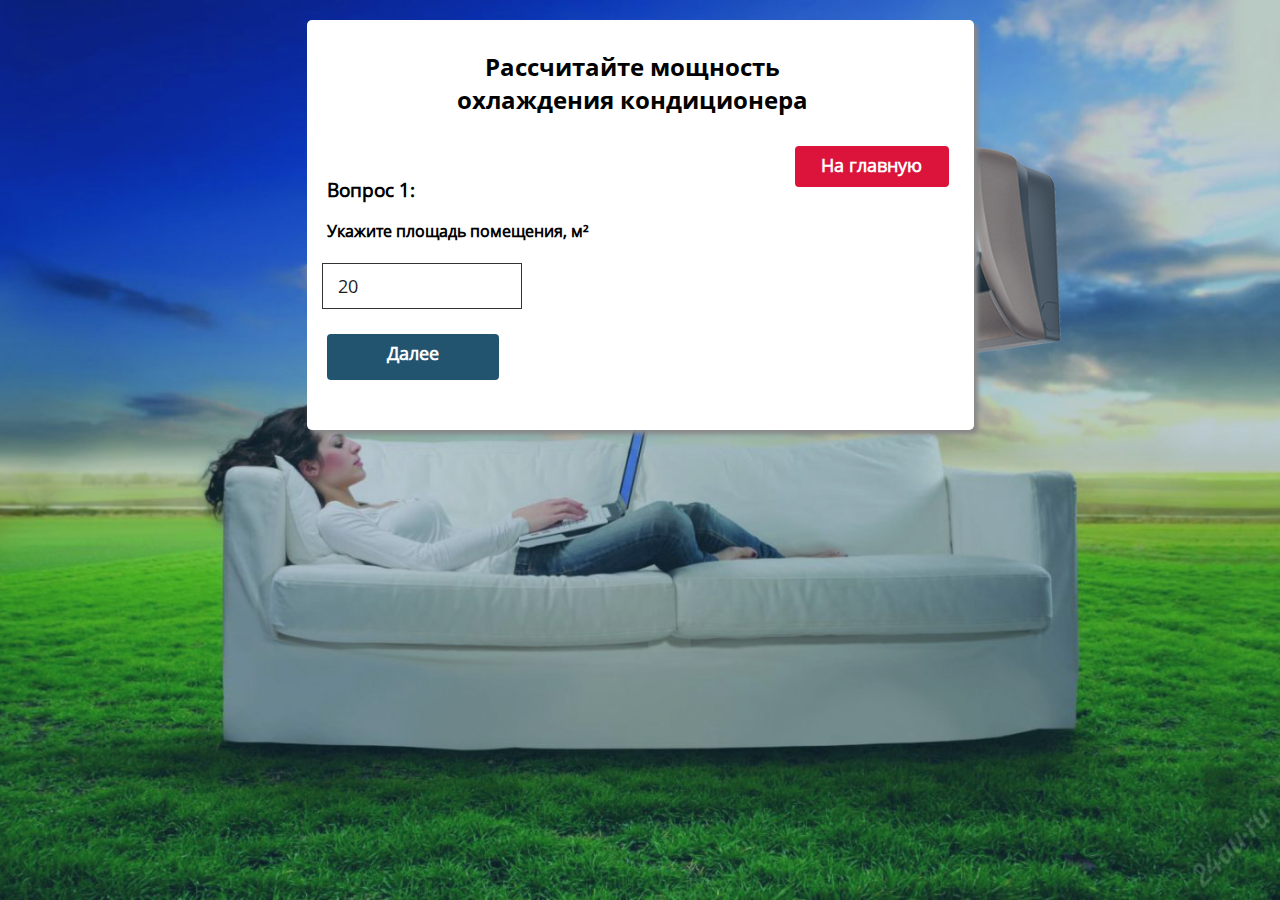
==== test.html @ 29655a81 "final" ====
<!DOCTYPE html>
<html lang="ru" >
<meta charset="utf-8">
  <title>Home Climate - бесшумные кондиционеры</title>
  <meta name="description" content="Home Climate - бесшумные кондиционеры">
  <meta name="keywords" content="Home Climate, бесшумные кондиционеры от ведущих производителей, AUX, Heier, продажа и установка в г. Находка и Находкинском районе, кондиционеры лоукост, медиум и премиум класса">
  <meta http-equiv="X-UA-Compatible" content="IE=edge">
  <meta name="viewport" content="width=device-width, initial-scale=1.0">
  <link rel="shortcut icon" href="favicon.png">  
<link rel="stylesheet" href="css/quizz.css">  

	</head>
	<body>
    <div class="header-overlay"></div>
		<div id='container'>
			<div id='title'>
				<h2 class="countpower">Рассчитайте мощность <br> охлаждения кондиционера</h2>
        <a class="back_btn" href="index.html">На главную</a>
			</div>
   			<br/>
  			<div id='quiz'></div>
        <div id="result"></div>
        <div id="range"></div>
    		<div class='button' id='next'><a href='#'>Далее</a></div>
    		<div class='button' id='prev'><a href='#'>Назад</a></div>
    		<div class='button' id='start'> <a href='#'>Сначала</a></div>
    	</div>
    	
  <script src="libs/jquery/jquery-2.1.3.min.js" ></script>
 <script  src="js/oldcalc.js" ></script>
</body>
</html>
---- css/quizz.css ----
@font-face {
    font-family: "Open Sans Regular";
    src: url("../fonts/OpenSansRegular.eot");
    src: url('../fonts/OpenSans.eot?#iefix') format('embeddedopentype'),  url("../fonts/OpenSansRegular.woff") format("woff"),  url("../fonts/OpenSansRegular.ttf") format("truetype");
    font-style: normal;
    font-weight: normal;
}
@font-face {
    font-family: "Open Sans Bold";
    src: url("../fonts/OpenSansBold.eot");
    src: url('../fonts/OpenSansBold.eot?#iefix') format('embeddedopentype'),  url("../fonts/OpenSansBold.woff") format("woff"),  url("../fonts/OpenSansBold.ttf") format("truetype");
    font-style: normal;
    font-weight: normal;
}
@font-face {
    font-family: "Open Sans Semibold";
    src: url("../fonts/OpenSansSemiBold.eot");
    src: url('../fonts/OpenSansSemiBold.eot?#iefix') format('embeddedopentype'),  url("../fonts/Open Sans Semibold") format("woff"),  url("../fonts/OpenSansSemiBold.ttf") format("truetype");
    font-style: normal;
    font-weight: normal;
}

body {
    font-family: "Open Sans Regular";
    color: #333;
}


 html {
  height: 100%;
   background-image: url(../img/air_bg.jpg);
   background-repeat: no-repeat;
   background-position: center;
   background-size: cover;
  opacity:1;
  overflow: hidden;
  position: relative;
  z-index: 1;
}

.header-overlay{
  height:100vh;
  width: 100vw;
  position: absolute;
  top:0;
  left:0;
  width:100vw;
  z-index:2;
 background:#225470;
  opacity:0.3;
}




h2.countpower {
    text-align: center;
    padding-top: 30px;
    margin-bottom:20px;
    font-family:"Open Sans Bold";

}

#title {
    text-decoration: none;
}

#quiz {
    text-indent: 10px;
    display:none;
}

button {
    position: relative;
    float:right;
}

.button a {
    text-decoration: none;
    
}



.button a{text-decoration:none; text-align:center; 
 padding:5px 15px; 
 border:solid 2px #225470; 
 -webkit-border-radius:4px;
 -moz-border-radius:4px; 
 border-radius: 4px; 
 height: 32px;
 font:18px Open Sans Regular; 
 font-weight:bold; 
 color:#fff; 
 background-color:#225470; 
  margin: 10px;
   display: block;
   margin-top: 20px;
   width: 138px;
 /* float: right;*/
  
  }


  .button a:hover{
 
 color:#ddd; 
 background-color:#1c445b; 
 
 
  transition: background-color 1s linear;
 }

 .button a:active{
 
 border:solid 2px #1c445b; 
 
 color:#ddd; 
 background-color:#1c445b; 
  transition: background-color 1s linear;
  
 }



button.back_btn, 
a.back_btn{text-decoration:none; text-align:center; 
  margin-top: 10px;
  margin-bottom: 10px; 
 padding:5px 15px; 
 border:solid 2px crimson; 
 -webkit-border-radius:4px;
 -moz-border-radius:4px; 
 border-radius: 4px; 
 height: 27px;
 font:18px Open Sans Regular; 
 font-weight:bold; 
 color:#fff; 
 background-color:#dc143c; 
 max-width: 120px;
 display: block;
 
  float: right;
  
  }


button.back_btn:hover,
a.back_btn:hover{
 
 border:solid 1px #c01537; 
 
 color:#ddd; 
 background-color:#c01537; 
 
 
  transition: background-color 1s linear;
 }

 button.back_btn:active, 
 a.back_btn:active{
  color:#ddd; 
 background-color:#c01537; 
  transition: background-color 1s linear;
  
 }


button.back_btn {
  min-height: 46px;
  display: block;
}

a.back_btn {
  display: block;
  text-align: left;
  width: 138px;
  text-align: center;
}


#container {
    width:50%;
    margin:auto;
    padding: 0 25px 40px 10px;
    background-color: #fff;
    position: relative;
    z-index: 8;
    border-radius:5px;
    color: #000;
    font-weight: bold;
    box-shadow: 4px 4px 4px #888;
}

@media screen and (max-width: 991px) {
#container {
    width:90%;
}
}

ul {
    list-style-type: none;
    padding: 0;
    margin: 0;
}

#prev {
    display:none;
}

#start {
    display:none;
    width: 90px;
}



  .page-form{padding:20px 0 0}
    .page-form .form-title{font:24px Open Sans SemiBold;
      padding:0 0 30px; 
      line-height: 38px;}
      .page-form .form-title b.big{
        font:700 30px/34px Open Sans Regular;
        color:#65b9ed}
      .page-form-line{width:86px;
        height:1px;
        background:#fff;
        margin:20px auto 15px}
  .page-form-border{width:562px;
    height:33px;
    background:url(../img/page-form-border.png) no-repeat;
    position:absolute;left:50%;margin-left:-281px}
    .page-form-border.top{top:-33px;}
    .page-form-border.bottom{bottom:-33px;
      background-position:left bottom}

input[type=text], input[type=password], input[type=email], input[type=tel], textarea, select {
    position: relative;
    background: #fff;
    width: 200px;
    color: #1d1d1f;
    font: 500 18px Open Sans Regular;
    padding: 10px 15px 10px 15px;
    margin: 5px;
    border: 1px solid #333;
    -webkit-box-sizing: border-box;
    -moz-box-sizing: border-box;
    box-sizing: border-box;
    -webkit-transition: all 0.2s ease-out 0s;
    -moz-transition: all 0.2s ease-out 0s;
    -o-transition: all 0.2s ease-out 0s;
    transition: all 0.2s ease-out 0s;
}

input[type="checkbox"] {
  display: inline-block;
    width: 25px;
    height: 25px;
    margin:10px;
    margin-left: 20px;
    cursor: pointer;
    border-radius: 50%;
    border: 1px solid #ddd;
    background-color: #fff;
    border-radius: 20px!important;
}

input[type="checkbox"]:checked {
  
}

#result, #range {
  margin: 20px;
  font-size: 18px;
  font-family:"Open Sans Semibold";


}


button.back_btn.personal_model {
  display: block;
  min-width: 280px;
  max-width: 350px;
}

form#count_power {
display: block;
min-height: 120px;
}

#user_power {
  background-color: blue;
  coor: red;
}
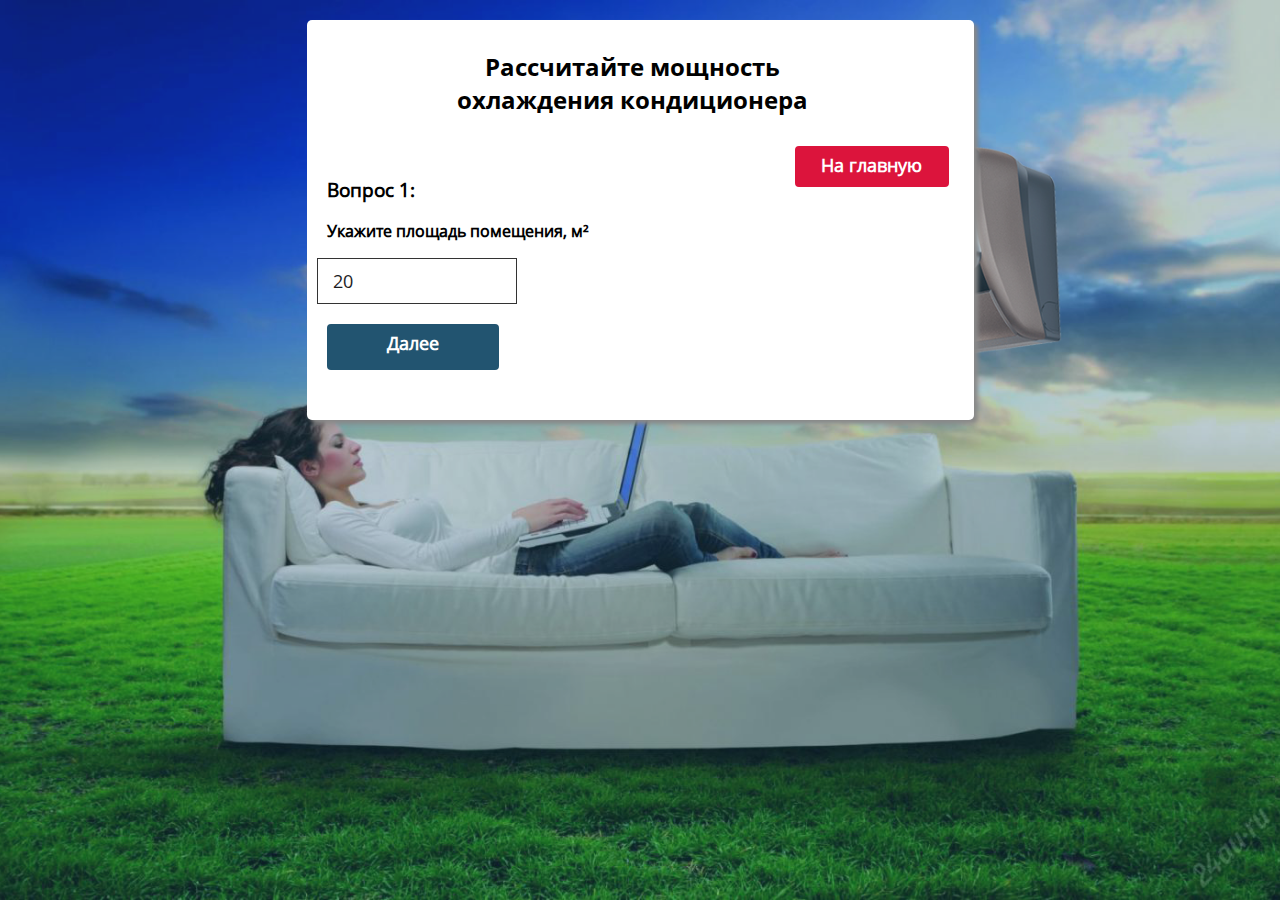
==== commit ef4f5f4d: "last" ====
--- a/test.html
+++ b/test.html
@@ -27,6 +27,6 @@
     	</div>
     	
   <script src="libs/jquery/jquery-2.1.3.min.js" ></script>
- <script  src="js/oldcalc.js" ></script>
+ <script  src="js/power.js" ></script>
 </body>
 </html>
--- a/css/quizz.css
+++ b/css/quizz.css
@@ -234,14 +234,14 @@
     .page-form-border.bottom{bottom:-33px;
       background-position:left bottom}
 
-input[type=text], input[type=password], input[type=email], input[type=tel], textarea, select {
+input[type=text], input[type=tel], textarea, select {
     position: relative;
     background: #fff;
     width: 200px;
     color: #1d1d1f;
     font: 500 18px Open Sans Regular;
     padding: 10px 15px 10px 15px;
-    margin: 5px;
+    
     border: 1px solid #333;
     -webkit-box-sizing: border-box;
     -moz-box-sizing: border-box;
@@ -286,10 +286,26 @@
 
 form#count_power {
 display: block;
-min-height: 120px;
-}
-
-#user_power {
-  background-color: blue;
-  coor: red;
+min-height: 260px;
+margin-top: 30px;
+
+}
+
+
+input#tele,
+input#user_name {
+  display: block;
+  margin-left:10px;  
+  margin-bottom: 10px;
+  
+
+}
+
+div.final_form {
+  position: relative;
+  
+}
+
+input#user_power {
+  visibility: hidden;
 }